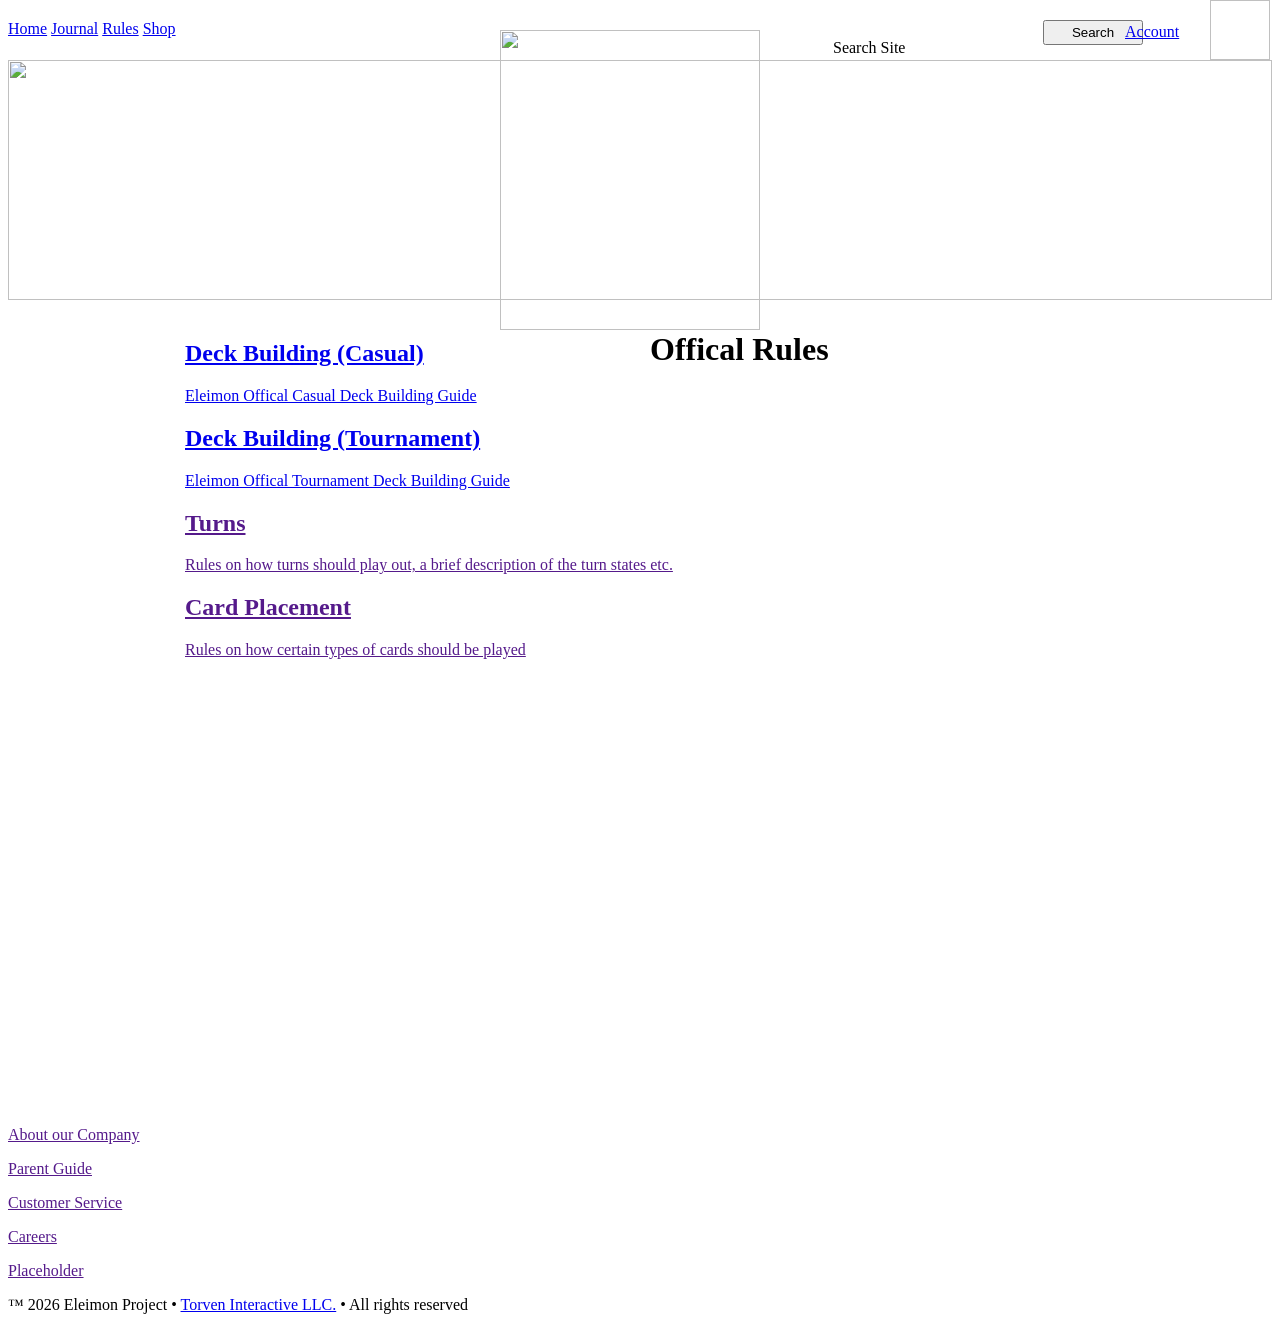
==== rules.html @ d02b002f "Add files via upload" ====
<!DOCTYPE html>
<html lang="en">
  <head>
    <meta charset="UTF-8">

    <title>Torven Interactive - Games</title>

    <!-- IMPORTANT: order matters -->
    <link rel="stylesheet" href="style/main.css">
    <link rel="stylesheet" href="style/adsupport.css">
    <link rel="stylesheet" href="../../style/rules.css">

  </head>

  <body>

    <!-- NAV -->
    <div class="nav">
      <div style="position: absolute; top: 20px; width: 100%;">
        <a href="index.html">Home</a>
        <a href="journal.html">Journal</a>
        <a href="rules.html">Rules</a>
        <a href="shop-home.html">Shop</a>
            
        <div style="position:absolute; right:245px; top: 0px; width:300px; height: 25px; background-color: white; color: black;">
          <p style="position: absolute; top: 3px; left: 90px;">Search Site</p>
          <button style="position:absolute; top: 0px; left: 300px; width: 100px; height: 25px;">Search</button>
        </div>
      </div>

      <div style="position: absolute; top: 0px; right: 0px; width: 140px; height: 60px;">
        <a style="position: absolute; top: 23px; left: -15px;" href="account.html">Account</a>
        <img style="position: absolute; top: 0px; right: 10px; width: 60px; height: 60px;">
      </div>
    </div>

    <a href=""><img id="ad-1" class="side-ad" style="top: 300px;"></a>

    <div class="header">
      <img class="banner" src="" style="position:absolute; top: 60px; width: 1264px; height: 240px;">
      <img class="logo" src="assets/logo.png" style="position: absolute; top: 30px; left: 500px; width: 260px; height: 300px;">
      <h1 style="position: absolute; top: 310px; left: 650px;">Offical Rules</h1>
    </div>

    <!-- GAME GRID -->
    <section class="ruleset" style="position: absolute; top: 320px; left: 185px;">
        <a class="rule-tile a1" href="ruleset/casualdeck.html">
          <h2>Deck Building (Casual)</h2>
          <p>Eleimon Offical Casual Deck Building Guide</p>
        </a>

        <a class="rule-tile a1" href="ruleset/touranmentdeck.html">
          <h2>Deck Building (Tournament)</h2>
          <p>Eleimon Offical Tournament Deck Building Guide</p>
        </a>

        <a class="rule-tile a2" href="">
          <h2>Turns</h2>
          <p>Rules on how turns should play out, a brief description of the turn states etc.</p>
        </a>

        <a class="rule-tile a3" href="">
          <h2>Card Placement</h2>
          <p>Rules on how certain types of cards should be played</p>
        </a>
    </section>

    <a href=""><img id="ad-2" class="footer-ad" style="top: 860px; left: 210px;"></a>

    <!-- FOOTER -->
    <footer class="footer" style="position: absolute; top: 1110px;">
      <div class="bottom-nav">
        <a href=""><p>About our Company</p></a>
        <a href=""><p>Parent Guide</p></a>
        <a href=""><p>Customer Service</p></a>
        <a href=""><p>Careers</p></a>
        <a href=""><p>Placeholder</p></a>
      </div>

      <p class="trademark" style="bottom: 0px; left: 400px;">™ 2026 Eleimon Project • <a href="https://www.torveninteractive.com">Torven Interactive LLC.</a> • All rights reserved</p>
    </footer>
  </body>
</html>
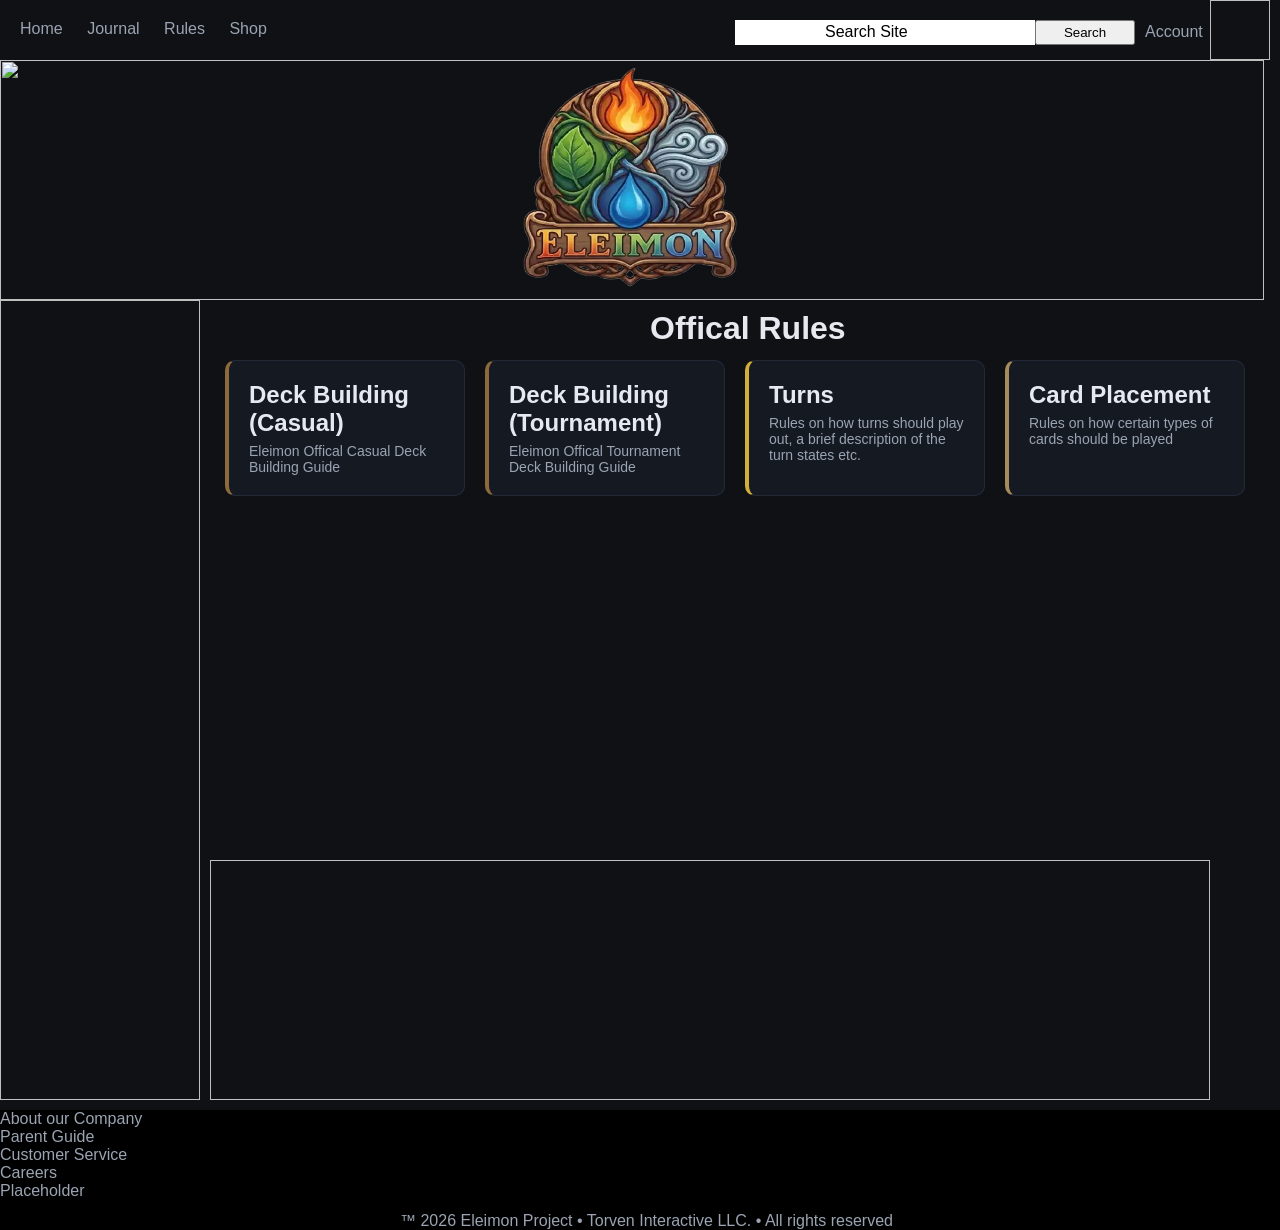
==== commit 45aa1616: "Update rules.html" ====
--- a/rules.html
+++ b/rules.html
@@ -8,7 +8,7 @@
     <!-- IMPORTANT: order matters -->
     <link rel="stylesheet" href="style/main.css">
     <link rel="stylesheet" href="style/adsupport.css">
-    <link rel="stylesheet" href="../../style/rules.css">
+    <link rel="stylesheet" href="style/rules.css">
 
   </head>
 
@@ -80,4 +80,4 @@
       <p class="trademark" style="bottom: 0px; left: 400px;">™ 2026 Eleimon Project • <a href="https://www.torveninteractive.com">Torven Interactive LLC.</a> • All rights reserved</p>
     </footer>
   </body>
-</html>+</html>
--- a/style/main.css
+++ b/style/main.css
@@ -0,0 +1,75 @@
+:root {
+  --bg-main: #0F1115;
+  --bg-secondary: #151922;
+  --accent: #4DA3FF;
+  --accent-hover: #6DB4FF;
+  --text-main: #E6EAF0;
+  --text-muted: #9AA4B2;
+  --border: #232937;
+}
+
+* {
+  margin: 0;
+  padding: 0;
+  box-sizing: border-box;
+  font-family: Arial, sans-serif;
+}
+
+body {
+  background: var(--bg-main);
+  color: var(--text-main);
+}
+
+.nav {
+
+}
+
+.nav a {
+  color: var(--text-muted);
+  margin-left: 20px;
+  text-decoration: none;
+}
+
+.btn {
+  background: var(--accent);
+  color: white;
+  padding: 10px 16px;
+  border-radius: 6px;
+  text-decoration: none;
+}
+
+.btn:hover {
+  background: var(--accent-hover);
+}
+
+.section {
+  padding: 60px 40px;
+  border-top: 1px solid var(--border);
+}
+
+.trademark {
+  position: absolute;
+  color: var(--text-muted);
+}
+
+.trademark a {
+  text-decoration: none;
+  color: var(--text-muted);
+}
+
+.bottom-nav {
+  position: absolute;
+  text-decoration: none;
+  color: var(--text-muted);
+}
+
+.footer {
+  background-color: black;
+  width: 100%;
+  height: 120px;
+}
+
+.footer a {
+  text-decoration: none;
+  color: var(--text-muted);
+}
--- a/style/adsupport.css
+++ b/style/adsupport.css
@@ -0,0 +1,11 @@
+.side-ad {
+    position: absolute;
+    width: 200px;
+    height: 800px;
+}
+
+.footer-ad {
+    position: absolute;
+    width: 1000px; 
+    height: 240px;
+}
--- a/style/rules.css
+++ b/style/rules.css
@@ -0,0 +1,42 @@
+.rule-tile {
+    background: var(--bg-secondary);
+    border: 1px solid var(--border);
+    border-radius: 10px;
+
+    padding: 20px;
+    text-decoration: none;
+    color: var(--text-main);
+
+    display: flex;
+    flex-direction: column;
+    gap: 6px;
+
+    transition: 0.2s ease;
+}
+
+.ruleset {
+    display: grid;
+    grid-template-columns: repeat(auto-fit, minmax(240px, 1fr));
+
+    gap: 20px;
+
+    max-width: 1100px;
+    margin: 0 auto;
+    padding: 40px;
+}
+
+.rule-tile:hover {
+  transform: translateY(-4px);
+  border-color: var(--accent);
+}
+
+.rule-tile p {
+  color: var(--text-muted);
+  font-size: 14px;
+}
+
+.a1 { border-left: 4px solid #8C6A3B; }
+.a2 { border-left: 4px solid #D4AF37; }
+.a3 { border-left: 4px solid #A88B5A; }
+.a4 { border-left: 4px solid #4DA3FF; }
+.a5 { border-left: 4px solid #B26CFF; }
